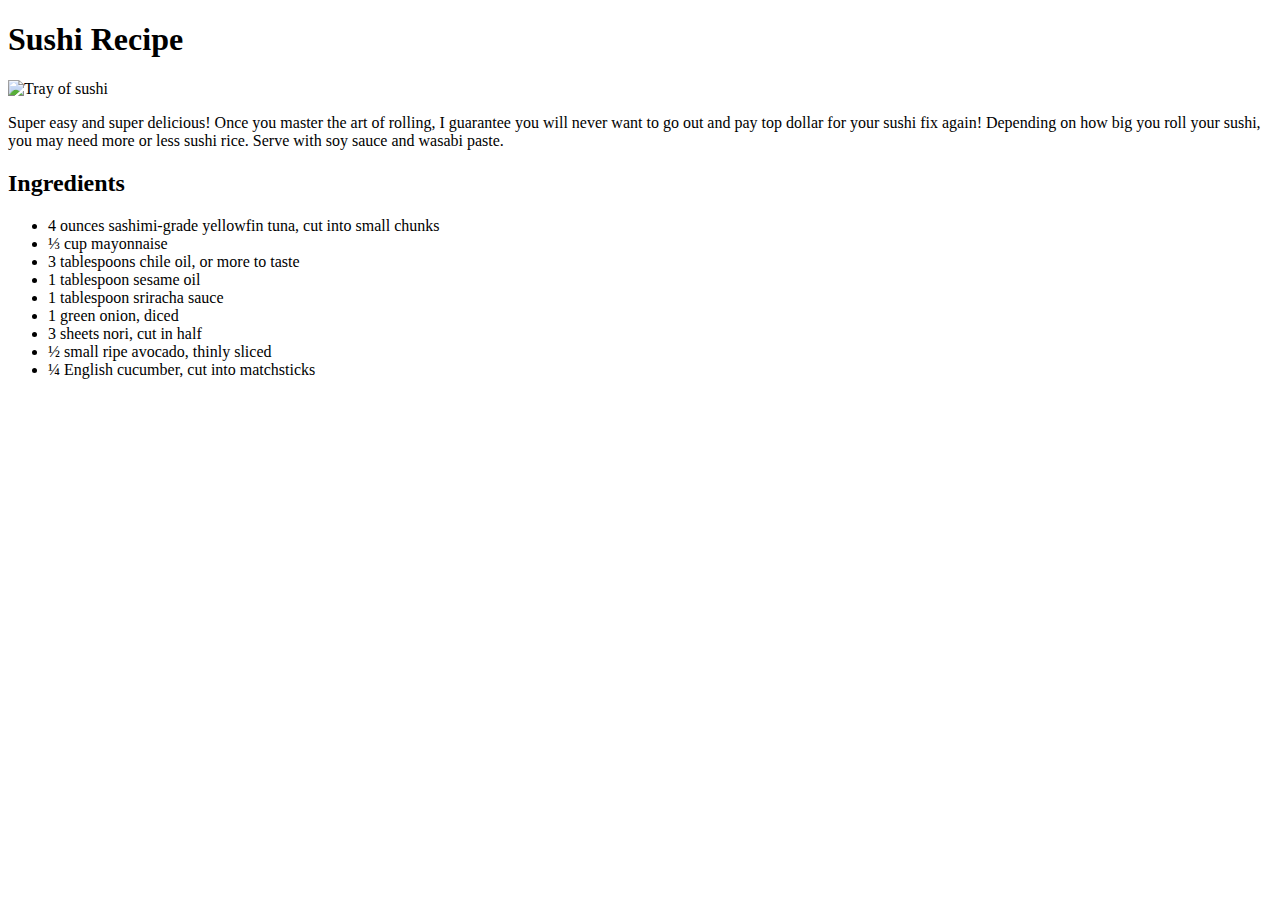
==== recipes/sushi.html @ ac0f7d0d "Create index and ingredients list" ====
<!DOCTYPE html>
<html lang="en">
<head>
    <meta charset="UTF-8">
    <title>Odin Recipes</title>
</head>
<body>
    <h1>Sushi Recipe</h1>
    <img src="../sushi.jpeg" alt="Tray of sushi">
    <p>Super easy and super delicious! Once you master the art of rolling, I guarantee you will never want to go out and pay top dollar for your sushi fix again! Depending on how big you roll your sushi, you may need more or less sushi rice. Serve with soy sauce and wasabi paste. </p>
    <h2>Ingredients</h2>
    <ul>
        <li>4 ounces sashimi-grade yellowfin tuna, cut into small chunks </li>
        <li>⅓ cup mayonnaise </li>
        <li>3 tablespoons chile oil, or more to taste </li>
        <li>1 tablespoon sesame oil </li>
        <li>1 tablespoon sriracha sauce </li>
        <li>1 green onion, diced </li>
        <li>3 sheets nori, cut in half </li>
        <li>½ small ripe avocado, thinly sliced </li>
        <li>¼ English cucumber, cut into matchsticks </li>


    </ul>




</body>
</html>
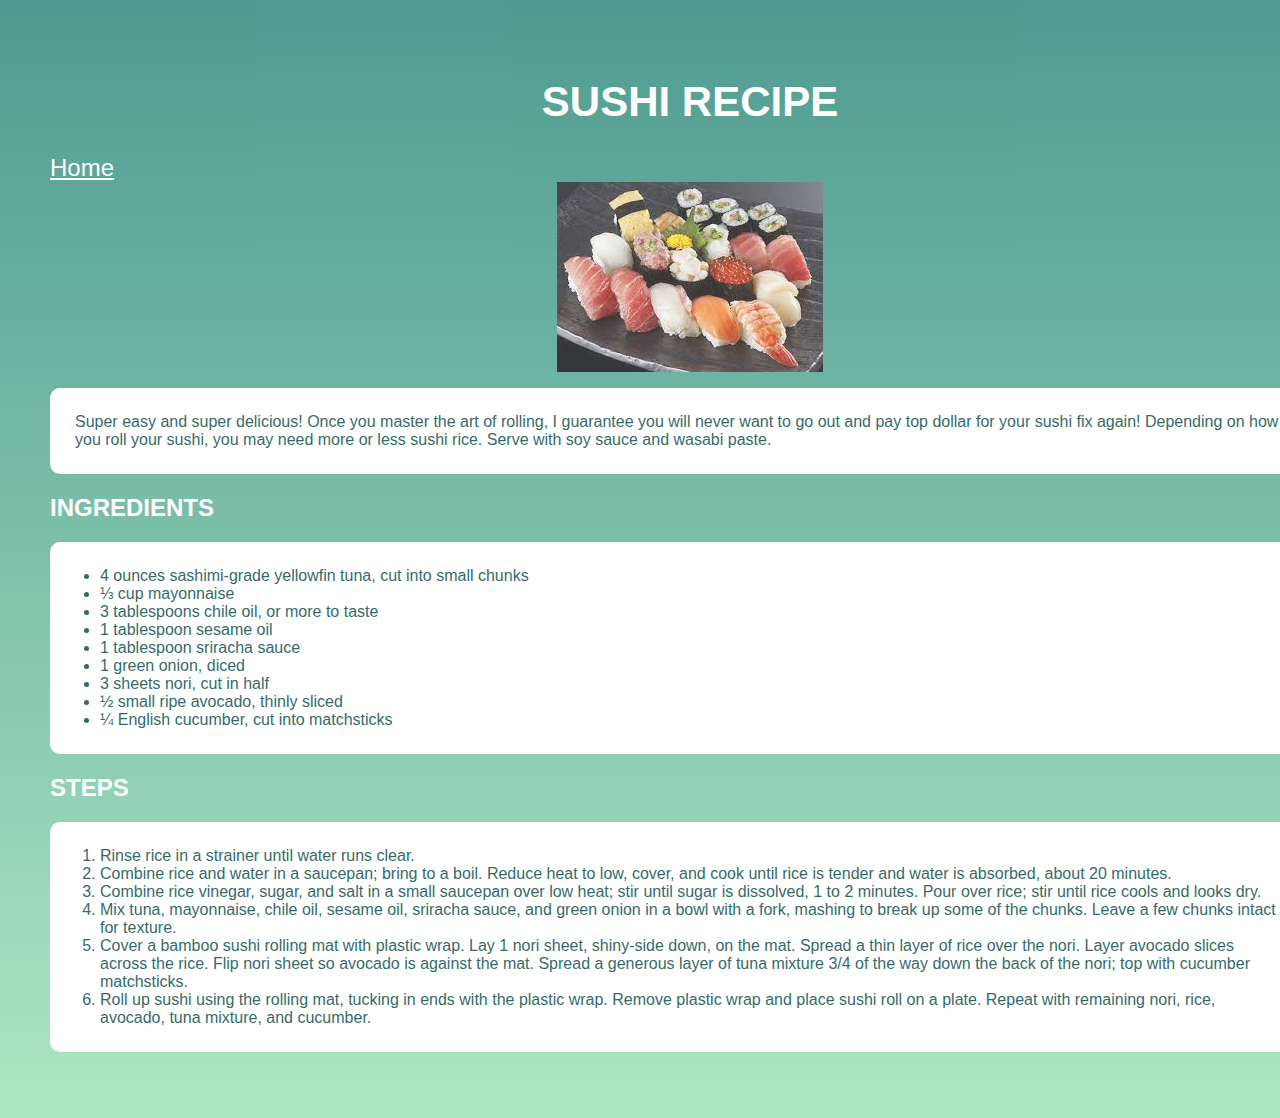
==== commit 5a315978: "Add home url, changee tonkatsu font color" ====
--- a/recipes/sushi.html
+++ b/recipes/sushi.html
@@ -1,13 +1,17 @@
 <!DOCTYPE html>
 <html lang="en">
+<div class="overlay">
 <head>
     <meta charset="UTF-8">
-    <title>Odin Recipes</title>
+    <title>Sushi Recipe</title>
+    <link rel="stylesheet" href='../styles.css'>
 </head>
+
 <body>
     <h1>Sushi Recipe</h1>
-    <img src="../sushi.jpeg" alt="Tray of sushi">
-    <p>Super easy and super delicious! Once you master the art of rolling, I guarantee you will never want to go out and pay top dollar for your sushi fix again! Depending on how big you roll your sushi, you may need more or less sushi rice. Serve with soy sauce and wasabi paste. </p>
+    <a href="../index.html">Home</a>
+    <img src="../images/sushi.jpeg" alt="Tray of sushi" class="center">
+    <p class="desc">Super easy and super delicious! Once you master the art of rolling, I guarantee you will never want to go out and pay top dollar for your sushi fix again! Depending on how big you roll your sushi, you may need more or less sushi rice. Serve with soy sauce and wasabi paste.</p>
     <h2>Ingredients</h2>
     <ul>
         <li>4 ounces sashimi-grade yellowfin tuna, cut into small chunks </li>
@@ -19,14 +23,21 @@
         <li>3 sheets nori, cut in half </li>
         <li>½ small ripe avocado, thinly sliced </li>
         <li>¼ English cucumber, cut into matchsticks </li>
+    </ul>
+    
 
-
-    </ul>
-
-
-
+    <h2>Steps</h2>
+    <ol>
+        <li>Rinse rice in a strainer until water runs clear.</li>
+        <li>Combine rice and water in a saucepan; bring to a boil. Reduce heat to low, cover, and cook until rice is tender and water is absorbed, about 20 minutes.</li>
+        <li>Combine rice vinegar, sugar, and salt in a small saucepan over low heat; stir until sugar is dissolved, 1 to 2 minutes. Pour over rice; stir until rice cools and looks dry.</li>
+        <li>Mix tuna, mayonnaise, chile oil, sesame oil, sriracha sauce, and green onion in a bowl with a fork, mashing to break up some of the chunks. Leave a few chunks intact for texture.</li>
+        <li>Cover a bamboo sushi rolling mat with plastic wrap. Lay 1 nori sheet, shiny-side down, on the mat. Spread a thin layer of rice over the nori. Layer avocado slices across the rice. Flip nori sheet so avocado is against the mat. Spread a generous layer of tuna mixture 3/4 of the way down the back of the nori; top with cucumber matchsticks.</li>
+        <li>Roll up sushi using the rolling mat, tucking in ends with the plastic wrap. Remove plastic wrap and place sushi roll on a plate. Repeat with remaining nori, rice, avocado, tuna mixture, and cucumber.</li>
+    </ol>
 
 </body>
+</div>
 </html>
 
 
--- a/styles.css
+++ b/styles.css
@@ -0,0 +1,91 @@
+/* Home Page */
+.overlay {
+  opacity:0.8;
+  background: linear-gradient(0deg, rgba(153,226,180,1) 0%, rgba(36,130,119,1) 100%);
+  position: absolute;
+  width:100%;
+  top: 0px;
+  left:0px;
+  z-index:1000;
+  padding: 50px;
+}
+
+h1 {
+  text-transform: uppercase;
+  font-size: 42px;
+  font-family: Verdana, Tahoma, sans-serif;
+  color: white;
+  text-align: center; 
+}
+
+.List, .All {
+  text-align: center;
+}
+
+button {
+  background-color: white;
+  color: #036666;
+  transition-duration: 0.4s;
+  font-size: 24px;
+  padding-top: 6px;
+  padding-bottom: 6px;
+  padding-left: 12px;
+  padding-right: 12px;
+  border-width: 0px;
+  border-radius: 10px;
+}
+
+button:hover {
+  color: #036666;
+  background-color: #99E2B4;
+  
+}
+
+button:active {
+  background-color: #99E2B4;
+  box-shadow: 2px #036666;
+  transform: translateY(4px);
+  color: #fff;
+}
+
+/* Recipe Pages*/
+.desc {
+  background-color: #fff;
+  border-radius: 10px;
+  border-width: 0px; 
+  padding: 25px;
+  color: #004646;
+}
+
+h2, h3 {
+  text-transform: uppercase;
+  font-family: Verdana, Tahoma, sans-serif;
+  color: white;
+}
+
+body {
+  font-family: sans-serif;
+  
+}
+
+ul, ol {
+  background-color: #fff;
+  border-radius: 10px;
+  border-width: 0px; 
+  padding-top: 25px;
+  padding-bottom: 25px;
+  padding-left: 50px;
+  padding-right: 50px;
+  color: #004646;
+}
+
+.center {
+  display: block;
+  margin-left: auto;
+  margin-right: auto;
+}
+
+a {
+color: white;
+font-size: 24px;
+}